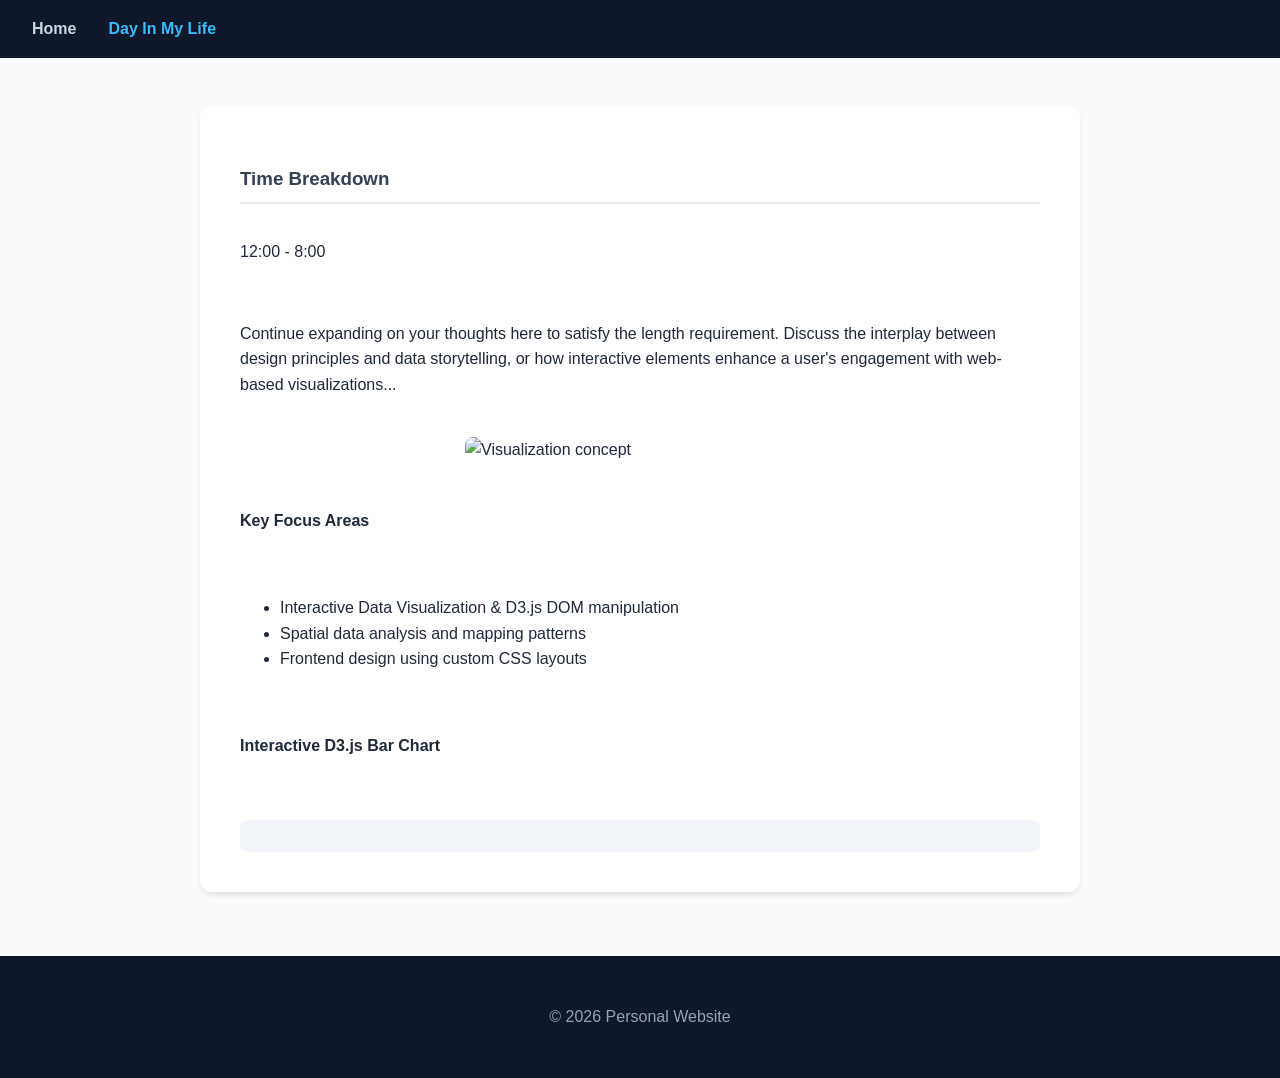
==== dayInMyLife.html @ 208108af "page rename" ====
<!DOCTYPE html>
<html lang="en">
<head>
    <meta charset="UTF-8">
    <meta name="viewport" content="width=device-width, initial-scale=1.0">
    <title>Time BreakDown - Personal Website</title>
    <link rel="stylesheet" href="style.css">
    <!-- Include D3.js v7 CDN -->
    <script src="https://d3js.org/d3.v7.min.js"></script>
</head>
<body>
    <header>
        <nav>
            <ul class="nav-menu">
                <li><a href="index.html">Home</a></li>
                <li><a href="dayInMyLife.html" class="active">Day In My Life</a></li>
            </ul>
        </nav>
    </header>

    <main>
        <h3>Time Breakdown</h3>
        
        <section class="content-section">
            <!-- 200+ words of text -->
            <p>12:00 - 8:00 </p>
            <p>Continue expanding on your thoughts here to satisfy the length requirement. Discuss the interplay between design principles and data storytelling, or how interactive elements enhance a user's engagement with web-based visualizations...</p>

            <!-- Relevant image -->
            <img src="secondary-image.jpg" alt="Visualization concept" class="secondary-img">

            <!-- Ordered or unordered list -->
            <h4>Key Focus Areas</h4>
            <ul>
                <li>Interactive Data Visualization & D3.js DOM manipulation</li>
                <li>Spatial data analysis and mapping patterns</li>
                <li>Frontend design using custom CSS layouts</li>
            </ul>

            <!-- D3 Visualization Container -->
            <h4>Interactive D3.js Bar Chart</h4>
            <div id="d3-container"></div>
        </section>
    </main>

    <footer>
        <p>© 2026 Personal Website</p>
    </footer>

    <!-- Simple D3 Script -->
    <script>
        const data = [30, 86, 168, 281, 303, 365];

        const width = 400, height = 200;
        const svg = d3.select("#d3-container")
            .append("svg")
            .attr("width", width)
            .attr("height", height);

        svg.selectAll("rect")
            .data(data)
            .enter()
            .append("rect")
            .attr("x", (d, i) => i * 65)
            .attr("y", d => height - d / 2)
            .attr("width", 50)
            .attr("height", d => d / 2)
            .attr("fill", "#4f46e5");
    </script>
</body>
</html>
---- style.css ----
body {
    font-family: 'Segoe UI', Tahoma, Geneva, Verdana, sans-serif;
    background-color: #f8fafc;
    color: #1e293b;
    margin: 0;
    padding: 0;
    line-height: 1.6;
}

header {
    background-color: #0f172a;
    padding: 1rem 2rem;
}

.nav-menu {
    list-style: none;
    display: flex;
    gap: 2rem;
    margin: 0;
    padding: 0;
}

.nav-menu li a {
    color: #cbd5e1;
    text-decoration: none;
    font-weight: 600;
    transition: color 0.2s;
}

.nav-menu li a.active, .nav-menu li a:hover {
    color: #38bdf8;
}

main {
    max-width: 800px;
    margin: 3rem auto;
    background: #ffffff;
    padding: 2.5rem;
    border-radius: 12px;
    box-shadow: 0 4px 6px -1px rgb(0 0 0 / 0.1);
}

h1 {
    color: #0f172a;
    font-size: 2.25rem;
    margin-bottom: 1.5rem;
}

h3 {
    color: #334155;
    border-bottom: 2px solid #e2e8f0;
    padding-bottom: 0.5rem;
}

/* Margins, padding, and image styling */
.intro-section, .content-section {
    display: flex;
    flex-direction: column;
    gap: 1.5rem;
}

.profile-img, .secondary-img {
    width: 100%;
    max-width: 350px;
    border-radius: 8px;
    object-fit: cover;
    align-self: center;
}

#d3-container {
    display: flex;
    justify-content: center;
    margin-top: 1rem;
    background: #f1f5f9;
    padding: 1rem;
    border-radius: 8px;
}

footer {
    text-align: center;
    padding: 2rem;
    background-color: #0f172a;
    color: #94a3b8;
    margin-top: 4rem;
}

footer a {
    color: #38bdf8;
    text-decoration: none;
}
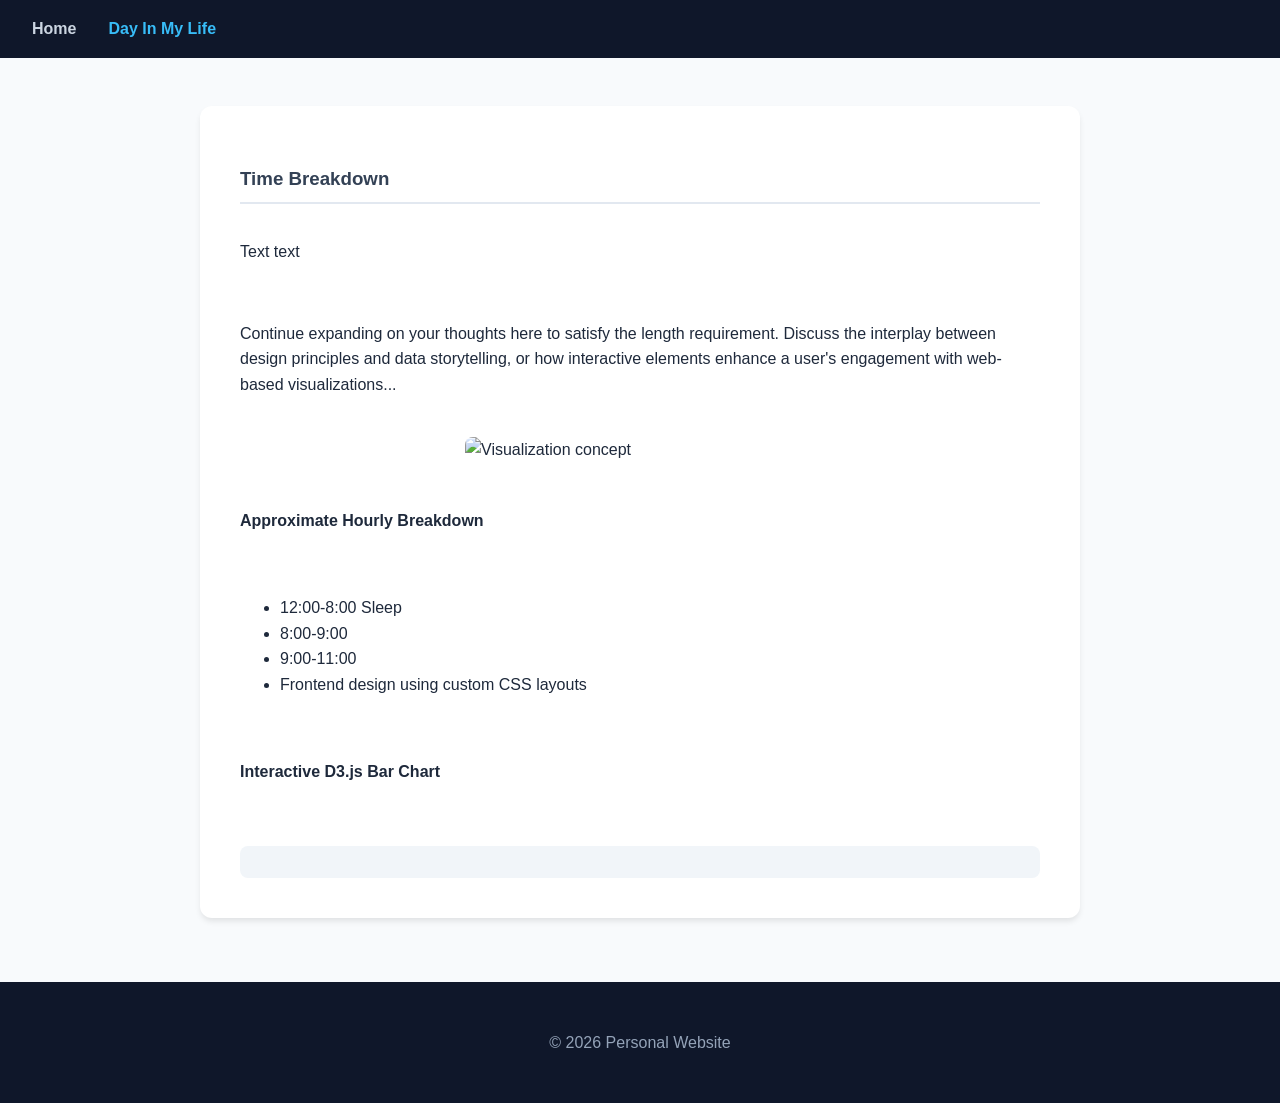
==== commit 904a4582: "Update dayInMyLife.html" ====
--- a/dayInMyLife.html
+++ b/dayInMyLife.html
@@ -23,17 +23,18 @@
         
         <section class="content-section">
             <!-- 200+ words of text -->
-            <p>12:00 - 8:00 </p>
+            <p> Text text </p>
             <p>Continue expanding on your thoughts here to satisfy the length requirement. Discuss the interplay between design principles and data storytelling, or how interactive elements enhance a user's engagement with web-based visualizations...</p>
 
             <!-- Relevant image -->
             <img src="secondary-image.jpg" alt="Visualization concept" class="secondary-img">
 
             <!-- Ordered or unordered list -->
-            <h4>Key Focus Areas</h4>
+            <h4>Approximate Hourly Breakdown</h4>
             <ul>
-                <li>Interactive Data Visualization & D3.js DOM manipulation</li>
-                <li>Spatial data analysis and mapping patterns</li>
+                <li> 12:00-8:00 Sleep </li>
+                <li> 8:00-9:00 </li>
+                 <li> 9:00-11:00 </li>
                 <li>Frontend design using custom CSS layouts</li>
             </ul>
 
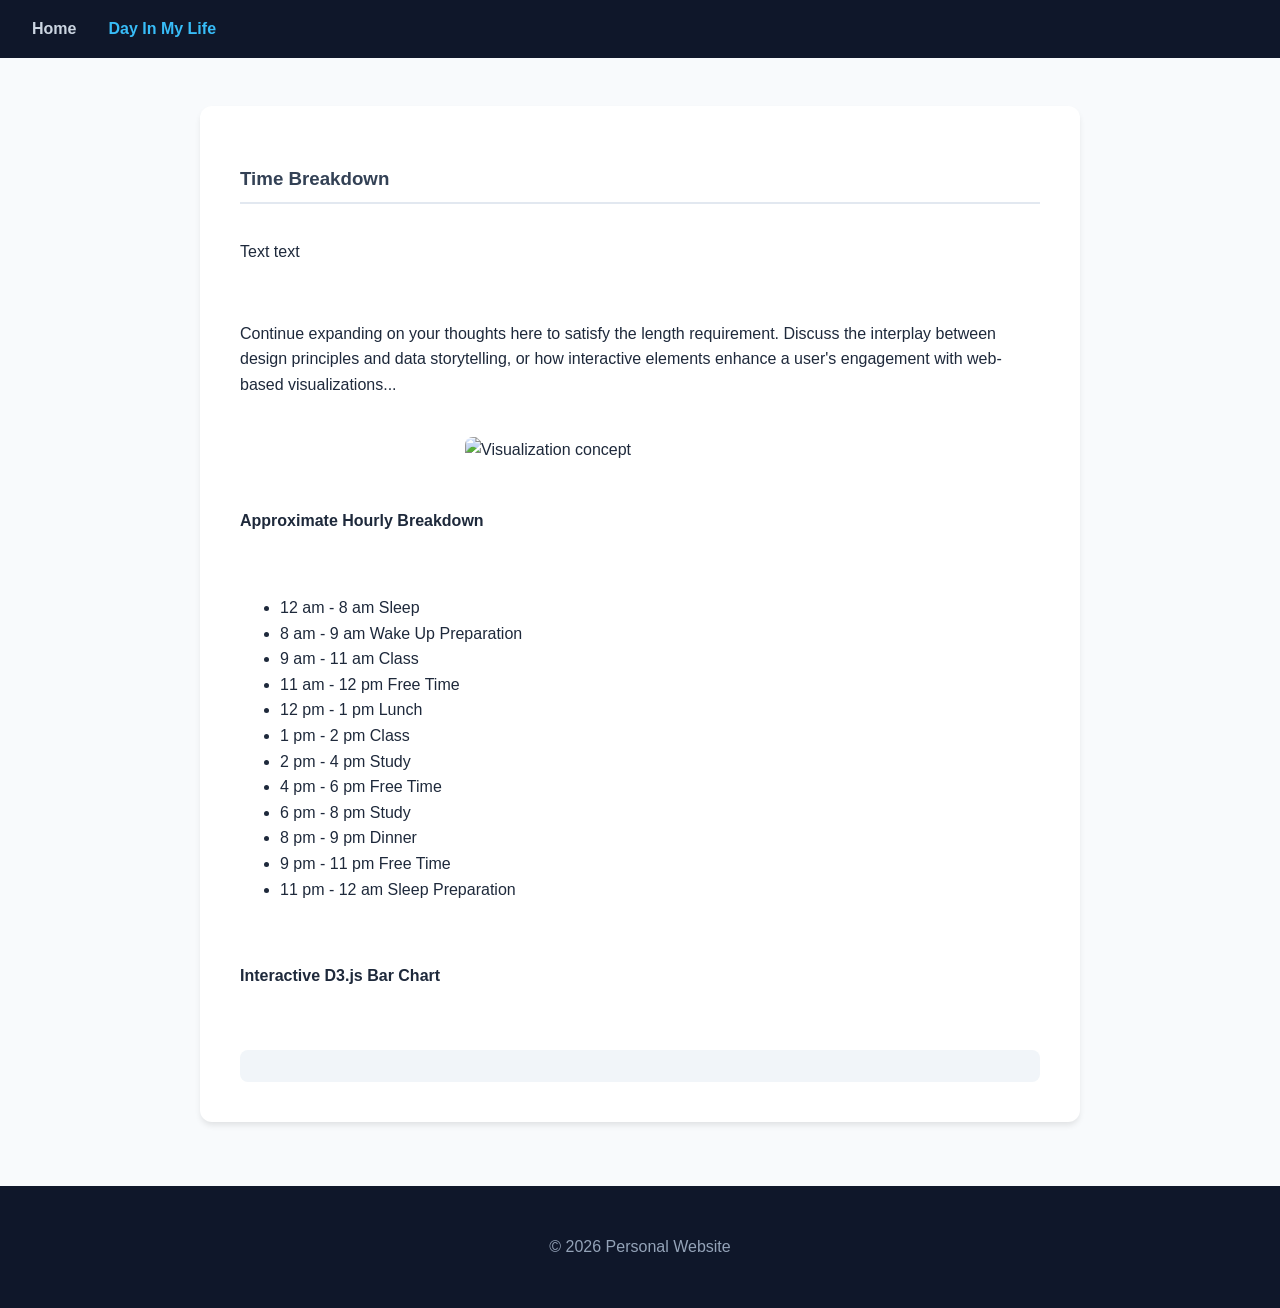
==== commit e82a8254: "Update dayInMyLife.html" ====
--- a/dayInMyLife.html
+++ b/dayInMyLife.html
@@ -32,10 +32,18 @@
             <!-- Ordered or unordered list -->
             <h4>Approximate Hourly Breakdown</h4>
             <ul>
-                <li> 12:00-8:00 Sleep </li>
-                <li> 8:00-9:00 </li>
-                 <li> 9:00-11:00 </li>
-                <li>Frontend design using custom CSS layouts</li>
+                <li> 12 am - 8 am Sleep </li>
+                <li> 8 am - 9 am Wake Up Preparation </li>
+                <li> 9 am - 11 am Class </li>
+                <li> 11 am - 12 pm Free Time </li>
+                <li> 12 pm - 1 pm Lunch </li>
+                <li> 1 pm - 2 pm Class </li>
+                <li> 2 pm - 4 pm Study </li>
+                <li> 4 pm - 6 pm Free Time </li>
+                <li> 6 pm - 8 pm Study </li>
+                <li> 8 pm - 9 pm Dinner </li>
+                <li> 9 pm - 11 pm Free Time </li>
+                <li> 11 pm - 12 am Sleep Preparation </li>
             </ul>
 
             <!-- D3 Visualization Container -->
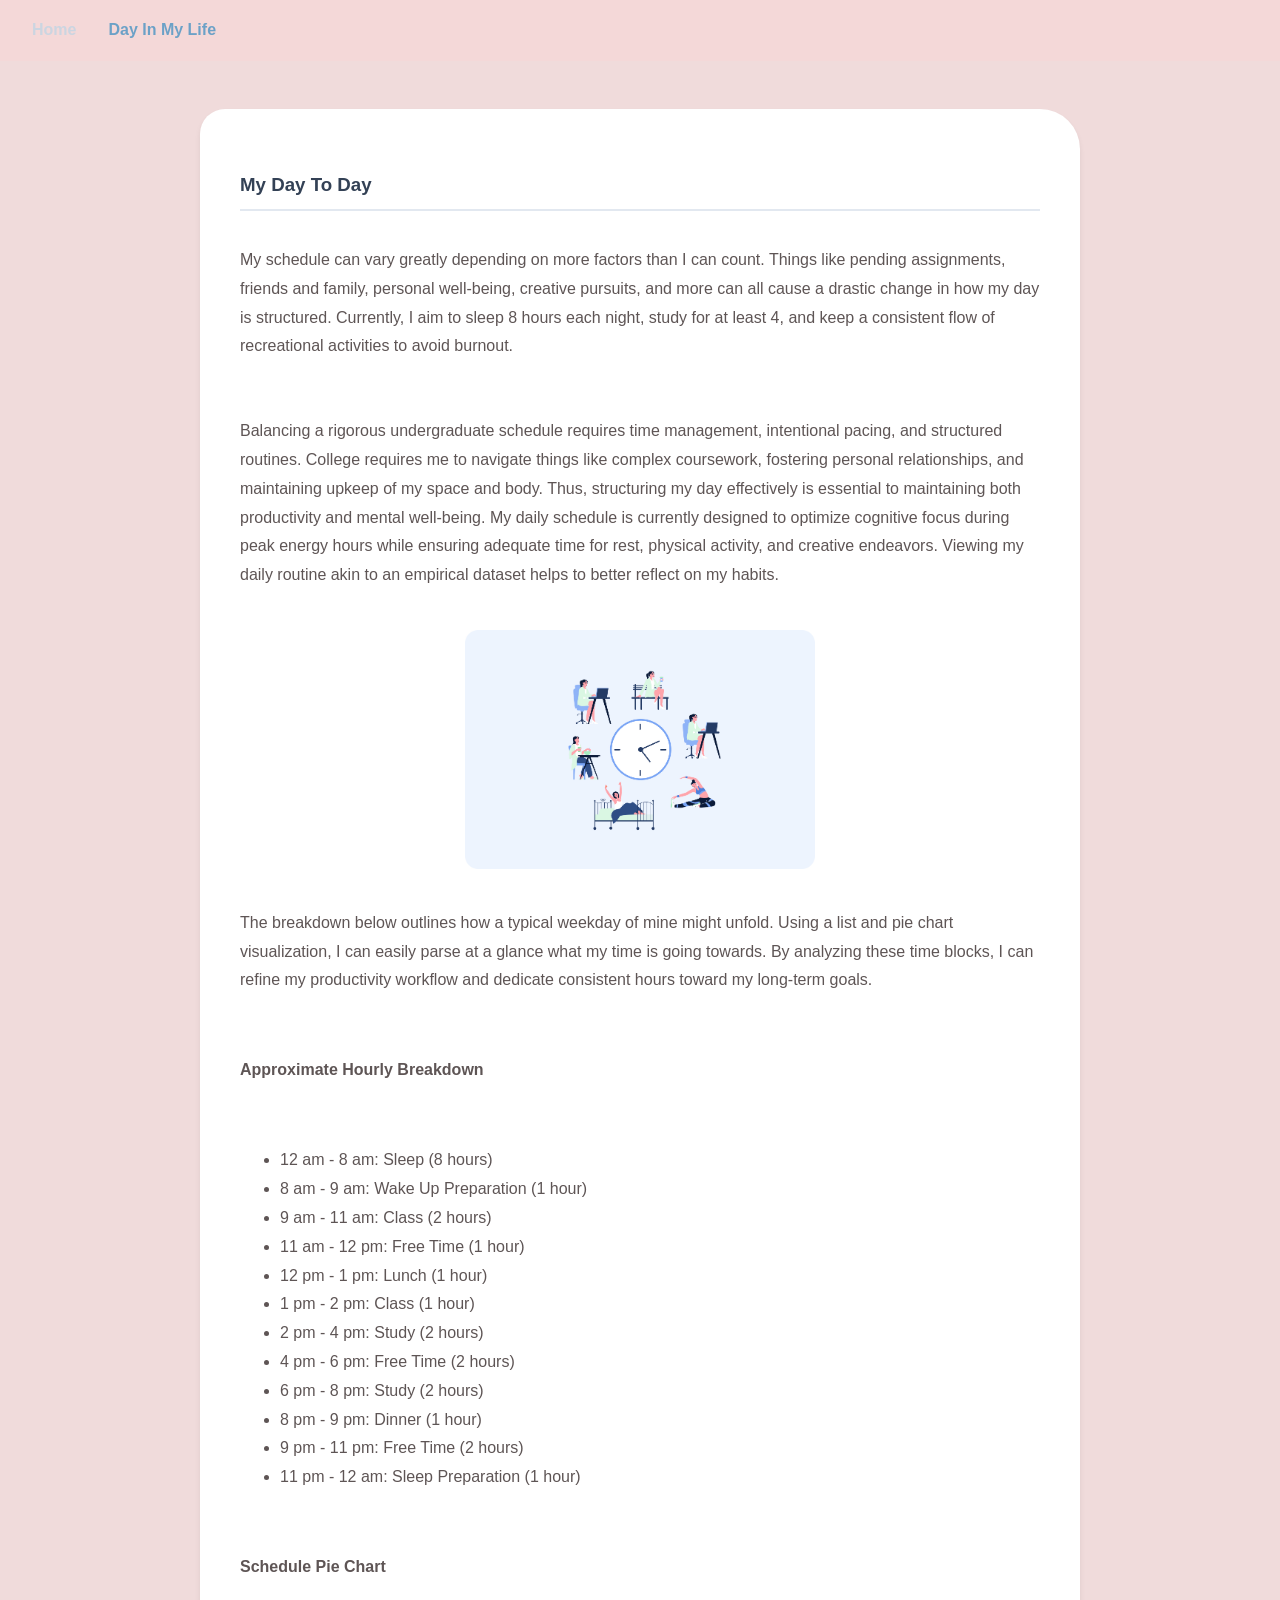
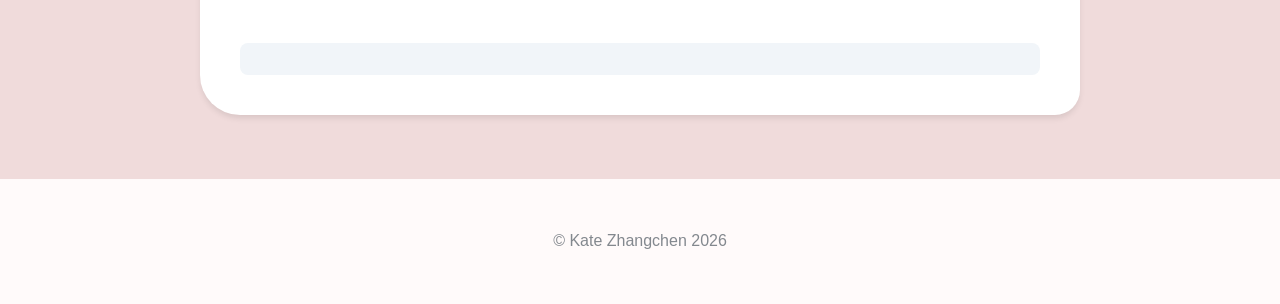
==== commit 136aa6b7: "formatting" ====
--- a/dayInMyLife.html
+++ b/dayInMyLife.html
@@ -3,7 +3,7 @@
 <head>
     <meta charset="UTF-8">
     <meta name="viewport" content="width=device-width, initial-scale=1.0">
-    <title>Time BreakDown - Personal Website</title>
+    <title>Time Breakdown - Personal Website</title>
     <link rel="stylesheet" href="style.css">
     <!-- Include D3.js v7 CDN -->
     <script src="https://d3js.org/d3.v7.min.js"></script>
@@ -19,62 +19,130 @@
     </header>
 
     <main>
-        <h3>Time Breakdown</h3>
+        <h3>My Day To Day</h3>
         
         <section class="content-section">
-            <!-- 200+ words of text -->
-            <p> Text text </p>
-            <p>Continue expanding on your thoughts here to satisfy the length requirement. Discuss the interplay between design principles and data storytelling, or how interactive elements enhance a user's engagement with web-based visualizations...</p>
+            <!-- text -->
 
-            <!-- Relevant image -->
-            <img src="secondary-image.jpg" alt="Visualization concept" class="secondary-img">
+            <p> My schedule can vary greatly depending on more factors than I can count.
+                Things like pending assignments, friends and family, personal well-being, creative pursuits, and more can all cause a drastic change in how my day is structured.
+                Currently, I aim to sleep 8 hours each night, study for at least 4, and keep a consistent flow of recreational activities to avoid burnout.
+            </p>
 
-            <!-- Ordered or unordered list -->
+            <p>Balancing a rigorous undergraduate schedule requires time management, intentional pacing, and structured routines. 
+                College requires me to navigate things like complex coursework, fostering personal relationships, and maintaining upkeep of my space and body. 
+                Thus, structuring my day effectively is essential to maintaining both productivity and mental well-being. 
+                My daily schedule is currently designed to optimize cognitive focus during peak energy hours while ensuring adequate time for rest, physical activity, and creative endeavors. 
+                Viewing my daily routine akin to an empirical dataset helps to better reflect on my habits.</p>
+          
+            <!-- image -->
+            <img src="daily-routine.jpg" alt="Visualization concept" class="secondary-img">
+            
+            <p>The breakdown below outlines how a typical weekday of mine might unfold. Using a list and pie chart visualization, I can easily parse at a glance what my time is going towards.
+               By analyzing these time blocks, I can refine my productivity workflow and dedicate consistent hours toward my long-term goals.</p>
+
+            <!-- list -->
             <h4>Approximate Hourly Breakdown</h4>
             <ul>
-                <li> 12 am - 8 am Sleep </li>
-                <li> 8 am - 9 am Wake Up Preparation </li>
-                <li> 9 am - 11 am Class </li>
-                <li> 11 am - 12 pm Free Time </li>
-                <li> 12 pm - 1 pm Lunch </li>
-                <li> 1 pm - 2 pm Class </li>
-                <li> 2 pm - 4 pm Study </li>
-                <li> 4 pm - 6 pm Free Time </li>
-                <li> 6 pm - 8 pm Study </li>
-                <li> 8 pm - 9 pm Dinner </li>
-                <li> 9 pm - 11 pm Free Time </li>
-                <li> 11 pm - 12 am Sleep Preparation </li>
+                <li>12 am - 8 am: Sleep (8 hours)</li>
+                <li>8 am - 9 am: Wake Up Preparation (1 hour)</li>
+                <li>9 am - 11 am: Class (2 hours)</li>
+                <li>11 am - 12 pm: Free Time (1 hour)</li>
+                <li>12 pm - 1 pm: Lunch (1 hour)</li>
+                <li>1 pm - 2 pm: Class (1 hour)</li>
+                <li>2 pm - 4 pm: Study (2 hours)</li>
+                <li>4 pm - 6 pm: Free Time (2 hours)</li>
+                <li>6 pm - 8 pm: Study (2 hours)</li>
+                <li>8 pm - 9 pm: Dinner (1 hour)</li>
+                <li>9 pm - 11 pm: Free Time (2 hours)</li>
+                <li>11 pm - 12 am: Sleep Preparation (1 hour)</li>
             </ul>
 
             <!-- D3 Visualization Container -->
-            <h4>Interactive D3.js Bar Chart</h4>
+            <h4>Schedule Pie Chart</h4>
             <div id="d3-container"></div>
         </section>
     </main>
 
     <footer>
-        <p>© 2026 Personal Website</p>
+        <p>© Kate Zhangchen 2026</p>
     </footer>
 
-    <!-- Simple D3 Script -->
+    <!-- D3 Pie Chart Script with Fixed Labels -->
     <script>
-        const data = [30, 86, 168, 281, 303, 365];
+        // Grouped time data summing to 24 hours
+        const timeData = [
+            { category: "Sleep", hours: 8 },
+            { category: "Class", hours: 3 },
+            { category: "Study", hours: 4 },
+            { category: "Free Time", hours: 5 },
+            { category: "Prep & Meals", hours: 4 }
+        ];
 
-        const width = 400, height = 200;
+        const width = 450, height = 320;
+        const radius = Math.min(width, height) / 2 - 40;
+
+        // Append SVG to container
         const svg = d3.select("#d3-container")
             .append("svg")
             .attr("width", width)
-            .attr("height", height);
+            .attr("height", height)
+            .append("g")
+            .attr("transform", `translate(${width / 2}, ${height / 2})`);
 
-        svg.selectAll("rect")
-            .data(data)
+        // Color scale
+        const color = d3.scaleOrdinal()
+            .domain(timeData.map(d => d.category))
+            .range(["#0f172a", "#38bdf8", "#4f46e5", "#6366f1", "#94a3b8"]);
+
+        // Compute pie layout
+        const pie = d3.pie()
+            .value(d => d.hours);
+
+        const dataReady = pie(timeData);
+
+        // Arc generator for the slices
+        const arc = d3.arc()
+            .innerRadius(0)
+            .outerRadius(radius);
+
+        // Arc generator for positioning the text labels on the slices
+        const outerArc = d3.arc()
+            .innerRadius(radius * 0.65)
+            .outerRadius(radius * 0.65);
+
+        // Build the pie slices
+        svg.selectAll('allSlices')
+            .data(dataReady)
             .enter()
-            .append("rect")
-            .attr("x", (d, i) => i * 65)
-            .attr("y", d => height - d / 2)
-            .attr("width", 50)
-            .attr("height", d => d / 2)
-            .attr("fill", "#4f46e5");
+            .append('path')
+            .attr('d', arc)
+            .attr('fill', d => color(d.data.category))
+            .attr("stroke", "#ffffff")
+            .style("stroke-width", "2px")
+            .style("transition", "opacity 0.2s")
+            .on("mouseover", function() {
+                d3.select(this).style("opacity", 0.7);
+            })
+            .on("mouseout", function() {
+                d3.select(this).style("opacity", 1.0);
+            });
+
+        // Add text labels with high contrast (white text with a dark outline/shadow)
+        svg.selectAll('allLabels')
+            .data(dataReady)
+            .enter()
+            .append('text')
+            .text(d => `${d.data.category} (${d.data.hours}h)`)
+            .attr('transform', d => {
+                const pos = outerArc.centroid(d);
+                return `translate(${pos})`;
+            })
+            .style('text-anchor', 'middle')
+            .style('font-size', '11px')
+            .style('fill', '#ffffff')
+            .style('font-weight', '700')
+            .style('text-shadow', '0px 1px 3px rgba(0, 0, 0, 0.8)');
     </script>
 </body>
 </html>
--- a/style.css
+++ b/style.css
@@ -1,14 +1,14 @@
 body {
-    font-family: 'Segoe UI', Tahoma, Geneva, Verdana, sans-serif;
-    background-color: #f8fafc;
-    color: #1e293b;
+    font-family: 'Arial Black', Gadget, Geneva, Verdana, sans-serif;
+    background-color: #f0dbdb;
+    color: #5e5555;
     margin: 0;
     padding: 0;
-    line-height: 1.6;
+    line-height: 1.8;
 }
 
 header {
-    background-color: #0f172a;
+    background-color: #f4d8d8;
     padding: 1rem 2rem;
 }
 
@@ -28,7 +28,7 @@
 }
 
 .nav-menu li a.active, .nav-menu li a:hover {
-    color: #38bdf8;
+    color: #6ba1c7;
 }
 
 main {
@@ -36,12 +36,12 @@
     margin: 3rem auto;
     background: #ffffff;
     padding: 2.5rem;
-    border-radius: 12px;
+    border-radius: 25px 40px;
     box-shadow: 0 4px 6px -1px rgb(0 0 0 / 0.1);
 }
 
 h1 {
-    color: #0f172a;
+    color: #5c5a5a;
     font-size: 2.25rem;
     margin-bottom: 1.5rem;
 }
@@ -52,7 +52,7 @@
     padding-bottom: 0.5rem;
 }
 
-/* Margins, padding, and image styling */
+/* Margins padding + image styling */
 .intro-section, .content-section {
     display: flex;
     flex-direction: column;
@@ -79,12 +79,12 @@
 footer {
     text-align: center;
     padding: 2rem;
-    background-color: #0f172a;
-    color: #94a3b8;
+    background-color: #fffafa;
+    color: #83888e;
     margin-top: 4rem;
 }
 
 footer a {
-    color: #38bdf8;
+    color: #9fd7ef;
     text-decoration: none;
 }
